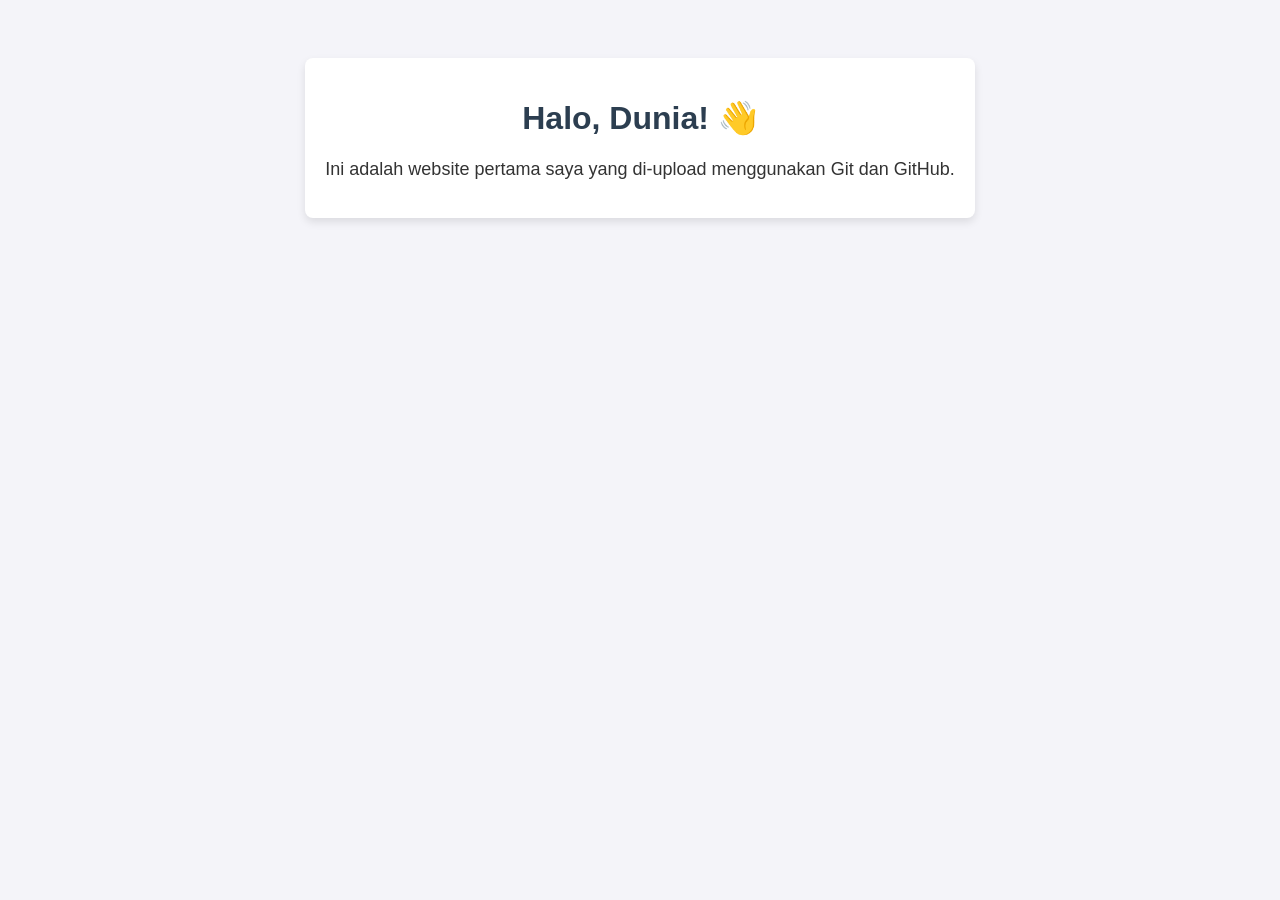
==== tugas1_2510020149/index.html @ f05c9e99 ""tambah tugas 1"" ====
<!DOCTYPE html>
<html lang="id">
<head>
    <meta charset="UTF-8">
    <meta name="viewport" content="width=device-width, initial-scale=1.0">
    <title>Proyek Pertama Saya</title>
    <style>
        body {
            font-family: Arial, sans-serif;
            text-align: center;
            padding: 50px;
            background-color: #f4f4f9;
            color: #333;
        }
        h1 {
            color: #2c3e50;
        }
        p {
            font-size: 18px;
        }
        .card {
            background: white;
            padding: 20px;
            border-radius: 8px;
            box-shadow: 0 4px 8px rgba(0,0,0,0.1);
            display: inline-block;
        }
    </style>
</head>
<body>
    <div class="card">
        <h1>Halo, Dunia! 👋</h1>
        <p>Ini adalah website pertama saya yang di-upload menggunakan Git dan GitHub.</p>
    </div>
</body>
</html>
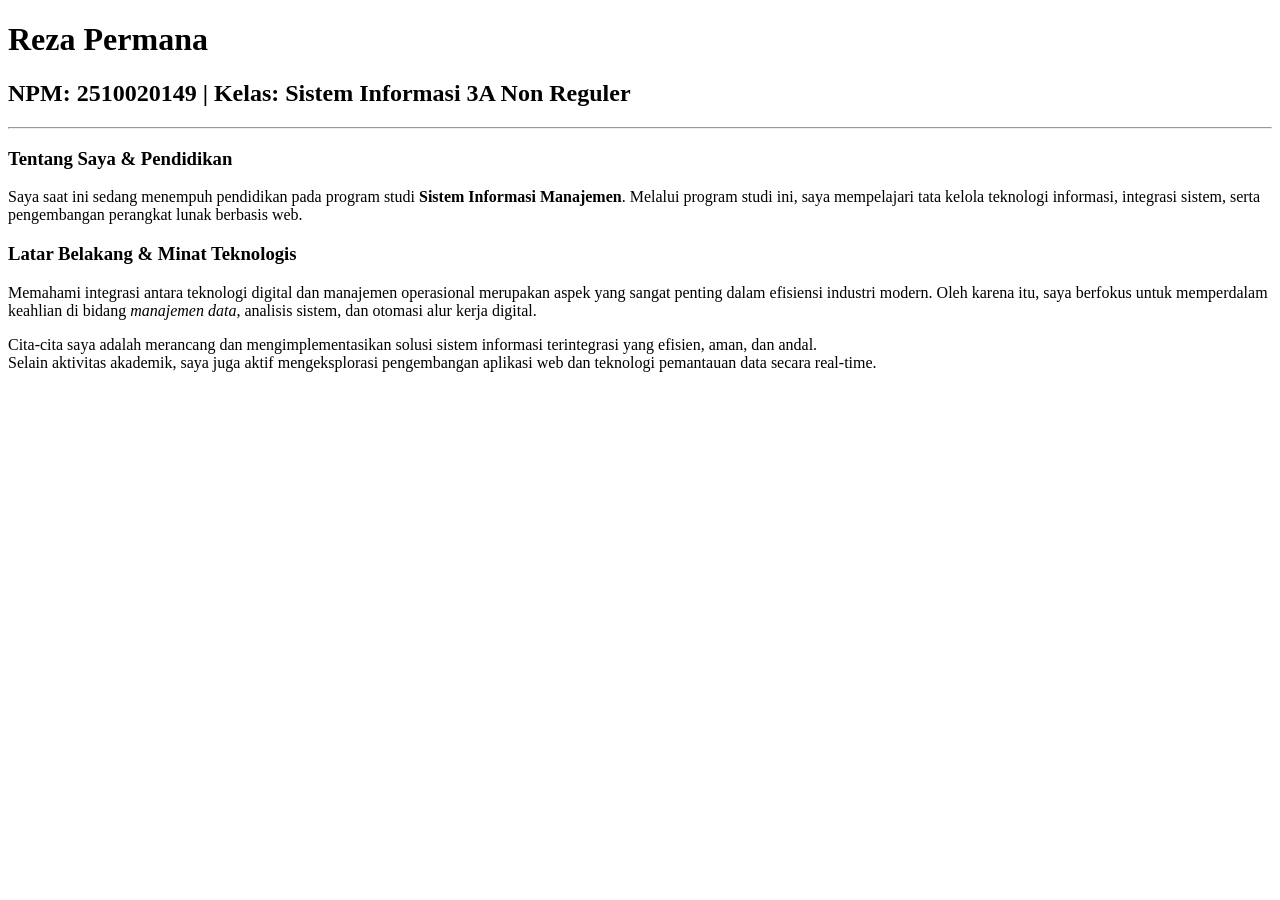
==== commit 5195d94a: ""Tugas 1"" ====
--- a/tugas1_2510020149/index.html
+++ b/tugas1_2510020149/index.html
@@ -3,34 +3,32 @@
 <head>
     <meta charset="UTF-8">
     <meta name="viewport" content="width=device-width, initial-scale=1.0">
-    <title>Proyek Pertama Saya</title>
-    <style>
-        body {
-            font-family: Arial, sans-serif;
-            text-align: center;
-            padding: 50px;
-            background-color: #f4f4f9;
-            color: #333;
-        }
-        h1 {
-            color: #2c3e50;
-        }
-        p {
-            font-size: 18px;
-        }
-        .card {
-            background: white;
-            padding: 20px;
-            border-radius: 8px;
-            box-shadow: 0 4px 8px rgba(0,0,0,0.1);
-            display: inline-block;
-        }
-    </style>
+    <title>Reza Permana</title>
 </head>
 <body>
-    <div class="card">
-        <h1>Halo, Dunia! 👋</h1>
-        <p>Ini adalah website pertama saya yang di-upload menggunakan Git dan GitHub.</p>
-    </div>
+
+    <!-- Nama: Reza Permana | Tanggal Pembuatan: 26 Oktober 2026 -->
+
+    <h1>Reza Permana</h1>
+    <h2>NPM: 2510020149 | Kelas: Sistem Informasi 3A Non Reguler</h2>
+
+    <hr>
+
+    <h3>Tentang Saya & Pendidikan</h3>
+    <p>
+        Saya saat ini sedang menempuh pendidikan pada program studi <strong>Sistem Informasi Manajemen</strong>.
+        Melalui program studi ini, saya mempelajari tata kelola teknologi informasi, integrasi sistem, serta pengembangan perangkat lunak berbasis web.
+    </p>
+
+    <h3>Latar Belakang & Minat Teknologis</h3>
+    <p>
+        Memahami integrasi antara teknologi digital dan manajemen operasional merupakan aspek yang sangat penting dalam efisiensi industri modern. 
+        Oleh karena itu, saya berfokus untuk memperdalam keahlian di bidang <em>manajemen data</em>, analisis sistem, dan otomasi alur kerja digital.
+    </p>
+    <p>
+        Cita-cita saya adalah merancang dan mengimplementasikan solusi sistem informasi terintegrasi yang efisien, aman, dan andal.<br>
+        Selain aktivitas akademik, saya juga aktif mengeksplorasi pengembangan aplikasi web dan teknologi pemantauan data secara real-time.
+    </p>
+
 </body>
 </html>
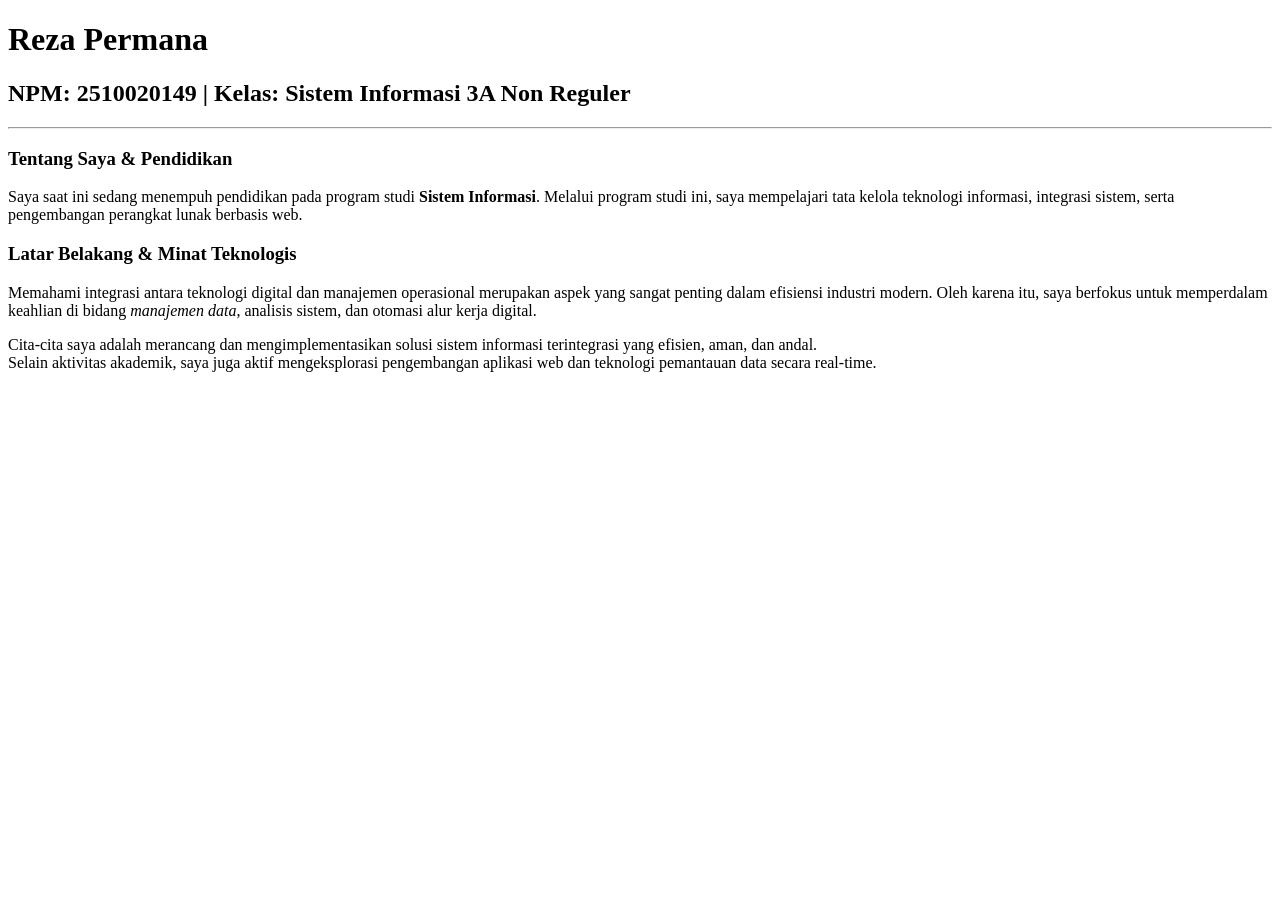
==== commit 1d9d5261: ""tugas 2"" ====
--- a/tugas1_2510020149/index.html
+++ b/tugas1_2510020149/index.html
@@ -16,7 +16,7 @@
 
     <h3>Tentang Saya & Pendidikan</h3>
     <p>
-        Saya saat ini sedang menempuh pendidikan pada program studi <strong>Sistem Informasi Manajemen</strong>.
+        Saya saat ini sedang menempuh pendidikan pada program studi <strong>Sistem Informasi</strong>.
         Melalui program studi ini, saya mempelajari tata kelola teknologi informasi, integrasi sistem, serta pengembangan perangkat lunak berbasis web.
     </p>
 
